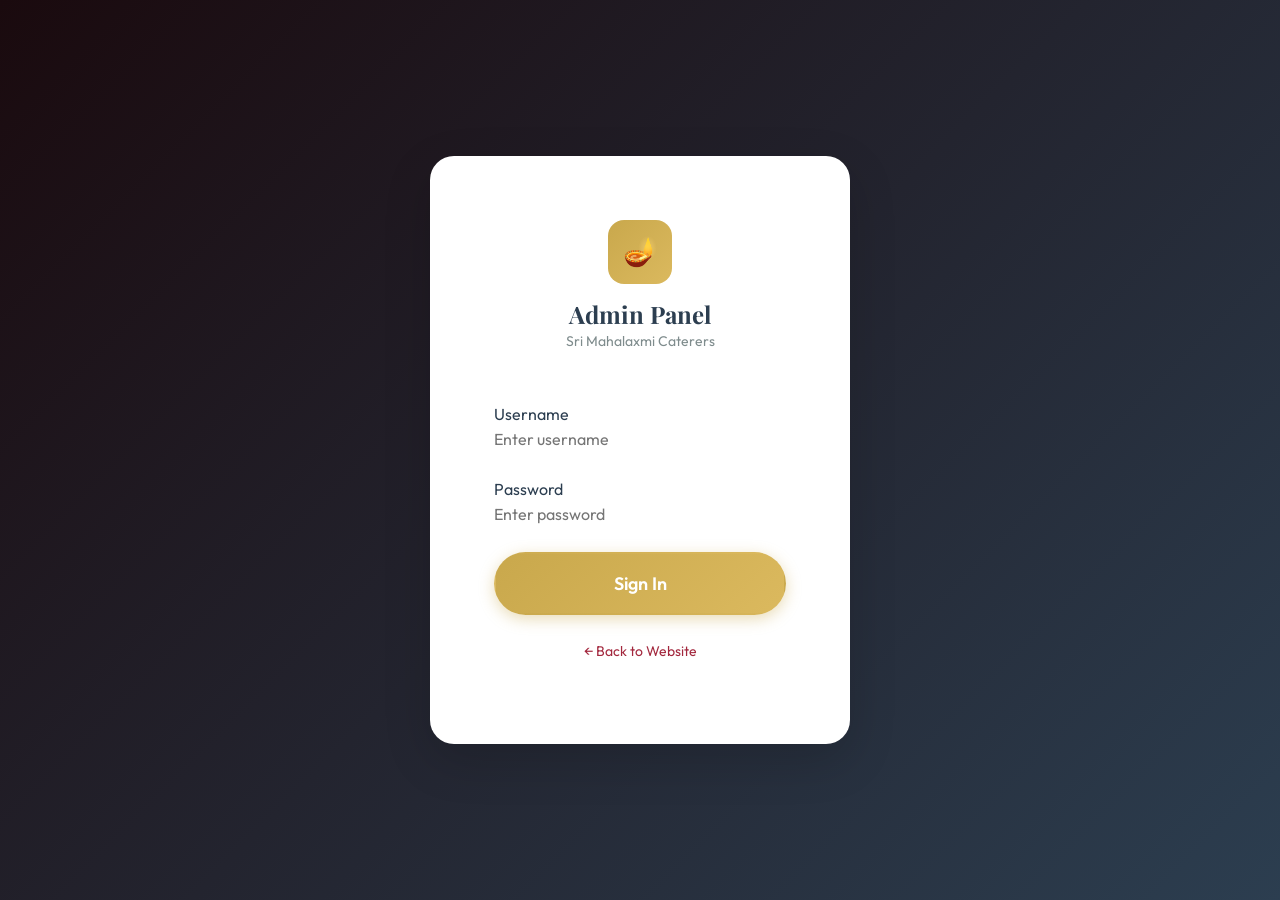
==== admin/dashboard.html @ 05242ed2 "commit" ====
<!DOCTYPE html>
<html lang="en">

<head>
    <meta charset="UTF-8">
    <meta name="viewport" content="width=device-width, initial-scale=1.0">
    <title>Admin Dashboard - Sri Mahalaxmi Caterers</title>
    <link rel="stylesheet" href="../css/variables.css">
    <link rel="stylesheet" href="../css/base.css">
    <link rel="stylesheet" href="../css/layout.css">
    <link rel="stylesheet" href="../css/admin.css">
</head>

<body>
    <div class="admin-layout">
        <!-- Sidebar -->
        <aside class="admin-sidebar" id="admin-sidebar">
            <div class="admin-sidebar__logo">
                <div class="admin-sidebar__logo-icon">🪔</div>
                <div class="admin-sidebar__logo-text">SMC Admin</div>
            </div>
            <nav class="admin-nav">
                <a href="#dashboard" class="admin-nav__link active" data-section="dashboard">
                    <span class="admin-nav__icon">📊</span> Dashboard
                </a>
                <a href="#landing" class="admin-nav__link" data-section="landing">
                    <span class="admin-nav__icon">🏠</span> Landing Page
                </a>
                <div class="admin-nav__divider"></div>
                <a href="#menu" class="admin-nav__link" data-section="menu">
                    <span class="admin-nav__icon">🍽️</span> Menu Items
                </a>
                <a href="#gallery" class="admin-nav__link" data-section="gallery">
                    <span class="admin-nav__icon">🖼️</span> Gallery
                </a>
                <a href="#services" class="admin-nav__link" data-section="services">
                    <span class="admin-nav__icon">⚙️</span> Services
                </a>
                <div class="admin-nav__divider"></div>
                <a href="#reviews" class="admin-nav__link" data-section="reviews">
                    <span class="admin-nav__icon">⭐</span> Reviews
                </a>
                <a href="#inquiries" class="admin-nav__link" data-section="inquiries">
                    <span class="admin-nav__icon">📩</span> Inquiries
                </a>
                <div class="admin-nav__divider"></div>
                <a href="#contact-settings" class="admin-nav__link" data-section="contact-settings">
                    <span class="admin-nav__icon">📞</span> Contact Settings
                </a>
                <a href="#" class="admin-nav__link" id="logout-btn" style="margin-top:auto;">
                    <span class="admin-nav__icon">🚪</span> Logout
                </a>
            </nav>
        </aside>

        <!-- Main Content -->
        <main class="admin-main">
            <div class="admin-topbar">
                <h2 class="admin-topbar__title" id="page-title">Dashboard</h2>
                <div class="admin-topbar__actions">
                    <a href="../index.html" class="btn btn--outline btn--sm" target="_blank">View Site</a>
                    <div class="admin-topbar__user">
                        <div class="admin-topbar__avatar">A</div>
                        <span>Admin</span>
                    </div>
                </div>
            </div>

            <div class="admin-content" id="admin-content">
                <!-- Dynamic content loaded here -->
            </div>
        </main>
    </div>

    <!-- Modal -->
    <div class="admin-modal" id="admin-modal">
        <div class="admin-modal__content">
            <div class="admin-modal__header">
                <h3 id="modal-title">Modal Title</h3>
                <button class="admin-modal__close" id="modal-close">&times;</button>
            </div>
            <div class="admin-modal__body" id="modal-body"></div>
        </div>
    </div>

    <!-- Toast -->

    <script src="../js/data.js"></script>
    <script src="../js/app.js"></script>
    <script src="../js/admin.js"></script>
</body>

</html>
---- css/variables.css ----
/* ============================================
   SRI MAHALAXMI CATERERS - Design System
   ============================================ */

:root {
  /* ── Primary Colors ── */
  --color-primary: #7b1e2f;
  --color-primary-light: #a3283e;
  --color-primary-dark: #5a1422;

  /* ── Accent Colors ── */
  --color-accent: #c9a84c;
  --color-accent-light: #dbb95e;
  --color-accent-dark: #b08d30;

  /* ── Success / Green ── */
  --color-success: #27ae60;
  --color-success-light: #2ecc71;

  /* ── Warm / Yellow ── */
  --color-warm: #f1c40f;
  --color-warm-light: #f9e547;

  /* ── Neutrals ── */
  --color-white: #ffffff;
  --color-off-white: #faf9f6;
  --color-light-gray: #f0eff4;
  --color-gray: #bdc3c7;
  --color-dark-gray: #7f8c8d;
  --color-dark: #2c3e50;
  --color-darker: #1a0a0e;

  /* ── Gradients ── */
  --gradient-primary: linear-gradient(135deg, var(--color-primary) 0%, var(--color-primary-light) 100%);
  --gradient-accent: linear-gradient(135deg, var(--color-accent) 0%, var(--color-accent-light) 100%);
  --gradient-hero: linear-gradient(135deg, rgba(123, 30, 47, 0.92) 0%, rgba(201, 168, 76, 0.80) 100%);
  --gradient-dark: linear-gradient(135deg, var(--color-darker) 0%, var(--color-dark) 100%);
  --gradient-warm: linear-gradient(135deg, #fdf6e8 0%, #f5e6c4 100%);

  /* ── Typography ── */
  --font-primary: 'Outfit', 'Segoe UI', sans-serif;
  --font-heading: 'Playfair Display', Georgia, serif;
  --font-mono: 'JetBrains Mono', monospace;

  --fs-xs: 0.75rem;
  --fs-sm: 0.875rem;
  --fs-base: 1rem;
  --fs-md: 1.125rem;
  --fs-lg: 1.25rem;
  --fs-xl: 1.5rem;
  --fs-2xl: 2rem;
  --fs-3xl: 2.5rem;
  --fs-4xl: 3rem;
  --fs-5xl: 3.75rem;
  --fs-6xl: 4.5rem;

  --fw-light: 300;
  --fw-regular: 400;
  --fw-medium: 500;
  --fw-semibold: 600;
  --fw-bold: 700;
  --fw-black: 900;

  --lh-tight: 1.2;
  --lh-normal: 1.6;
  --lh-relaxed: 1.8;

  /* ── Spacing ── */
  --space-xs: 0.25rem;
  --space-sm: 0.5rem;
  --space-md: 1rem;
  --space-lg: 1.5rem;
  --space-xl: 2rem;
  --space-2xl: 3rem;
  --space-3xl: 4rem;
  --space-4xl: 6rem;
  --space-5xl: 8rem;

  /* ── Borders & Radius ── */
  --radius-sm: 6px;
  --radius-md: 10px;
  --radius-lg: 16px;
  --radius-xl: 24px;
  --radius-full: 9999px;

  /* ── Shadows ── */
  --shadow-sm: 0 1px 3px rgba(0, 0, 0, 0.08);
  --shadow-md: 0 4px 12px rgba(0, 0, 0, 0.1);
  --shadow-lg: 0 8px 30px rgba(0, 0, 0, 0.12);
  --shadow-xl: 0 16px 48px rgba(0, 0, 0, 0.16);
  --shadow-glow: 0 0 30px rgba(201, 168, 76, 0.3);
  --shadow-card: 0 2px 20px rgba(0, 0, 0, 0.06);

  /* ── Transitions ── */
  --transition-fast: 0.15s ease;
  --transition-base: 0.3s ease;
  --transition-slow: 0.5s ease;
  --transition-spring: 0.4s cubic-bezier(0.34, 1.56, 0.64, 1);

  /* ── Layout ── */
  --container-max: 1200px;
  --container-narrow: 800px;
  --header-height: 80px;
  --section-padding: 5rem 0;

  /* ── Z-index ── */
  --z-dropdown: 100;
  --z-sticky: 200;
  --z-overlay: 300;
  --z-modal: 400;
  --z-toast: 500;
}
---- css/base.css ----
/* ============================================
   SRI MAHALAXMI CATERERS - Base Styles
   ============================================ */

@import url('https://fonts.googleapis.com/css2?family=Outfit:wght@300;400;500;600;700;900&family=Playfair+Display:ital,wght@0,400;0,600;0,700;0,900;1,400&display=swap');

/* ── Reset ── */
*,
*::before,
*::after {
    margin: 0;
    padding: 0;
    box-sizing: border-box;
}

html {
    scroll-behavior: smooth;
    font-size: 16px;
    -webkit-font-smoothing: antialiased;
    -moz-osx-font-smoothing: grayscale;
}

body {
    font-family: var(--font-primary);
    color: var(--color-dark);
    background-color: var(--color-white);
    line-height: var(--lh-normal);
    overflow-x: hidden;
}

h1,
h2,
h3,
h4,
h5,
h6 {
    font-family: var(--font-heading);
    line-height: var(--lh-tight);
    color: var(--color-dark);
}

h1 {
    font-size: var(--fs-5xl);
    font-weight: var(--fw-bold);
}

h2 {
    font-size: var(--fs-3xl);
    font-weight: var(--fw-bold);
}

h3 {
    font-size: var(--fs-2xl);
    font-weight: var(--fw-semibold);
}

h4 {
    font-size: var(--fs-xl);
    font-weight: var(--fw-semibold);
}

p {
    margin-bottom: var(--space-md);
    color: var(--color-dark-gray);
    line-height: var(--lh-relaxed);
}

a {
    text-decoration: none;
    color: var(--color-primary-light);
    transition: color var(--transition-fast);
}

a:hover {
    color: var(--color-accent);
}

img {
    max-width: 100%;
    height: auto;
    display: block;
}

ul,
ol {
    list-style: none;
}

button,
input,
textarea,
select {
    font-family: inherit;
    font-size: inherit;
    outline: none;
    border: none;
}

button {
    cursor: pointer;
}

/* ── Container ── */
.container {
    max-width: var(--container-max);
    margin: 0 auto;
    padding: 0 var(--space-xl);
}

.container--narrow {
    max-width: var(--container-narrow);
}

/* ── Section ── */
.section {
    padding: var(--section-padding);
}

.section--light {
    background-color: var(--color-off-white);
}

.section--warm {
    background: var(--gradient-warm);
}

.section--dark {
    background: var(--gradient-dark);
    color: var(--color-white);
}

.section--dark h2,
.section--dark h3,
.section--dark h4 {
    color: var(--color-white);
}

.section--dark p {
    color: var(--color-gray);
}

/* ── Section Header ── */
.section-header {
    text-align: center;
    margin-bottom: var(--space-4xl);
}

.section-header__label {
    display: inline-block;
    font-family: var(--font-primary);
    font-size: var(--fs-sm);
    font-weight: var(--fw-semibold);
    text-transform: uppercase;
    letter-spacing: 3px;
    color: var(--color-accent);
    margin-bottom: var(--space-md);
}

.section-header__title {
    margin-bottom: var(--space-lg);
}

.section-header__divider {
    width: 60px;
    height: 3px;
    background: var(--gradient-accent);
    margin: 0 auto var(--space-lg);
    border-radius: var(--radius-full);
}

.section-header__subtitle {
    font-size: var(--fs-md);
    max-width: 600px;
    margin: 0 auto;
}

/* ── Buttons ── */
.btn {
    display: inline-flex;
    align-items: center;
    justify-content: center;
    gap: var(--space-sm);
    padding: 14px 32px;
    border-radius: var(--radius-full);
    font-family: var(--font-primary);
    font-weight: var(--fw-semibold);
    font-size: var(--fs-base);
    transition: all var(--transition-base);
    border: 2px solid transparent;
    position: relative;
    overflow: hidden;
}

.btn::before {
    content: '';
    position: absolute;
    top: 0;
    left: -100%;
    width: 100%;
    height: 100%;
    background: linear-gradient(90deg, transparent, rgba(255, 255, 255, 0.2), transparent);
    transition: left 0.5s ease;
}

.btn:hover::before {
    left: 100%;
}

.btn--primary {
    background: var(--gradient-accent);
    color: var(--color-white);
    box-shadow: 0 4px 15px rgba(201, 168, 76, 0.4);
}

.btn--primary:hover {
    transform: translateY(-2px);
    box-shadow: 0 8px 25px rgba(201, 168, 76, 0.5);
    color: var(--color-white);
}

.btn--secondary {
    background: transparent;
    color: var(--color-white);
    border-color: var(--color-white);
}

.btn--secondary:hover {
    background: var(--color-white);
    color: var(--color-primary);
    transform: translateY(-2px);
}

.btn--outline {
    background: transparent;
    color: var(--color-accent);
    border-color: var(--color-accent);
}

.btn--outline:hover {
    background: var(--color-accent);
    color: var(--color-white);
    transform: translateY(-2px);
}

.btn--dark {
    background: var(--gradient-primary);
    color: var(--color-white);
    box-shadow: 0 4px 15px rgba(123, 30, 47, 0.4);
}

.btn--dark:hover {
    transform: translateY(-2px);
    box-shadow: 0 8px 25px rgba(123, 30, 47, 0.5);
    color: var(--color-white);
}

.btn--sm {
    padding: 8px 20px;
    font-size: var(--fs-sm);
}

.btn--lg {
    padding: 18px 42px;
    font-size: var(--fs-md);
}

/* ── Cards ── */
.card {
    background: var(--color-white);
    border-radius: var(--radius-lg);
    overflow: hidden;
    box-shadow: var(--shadow-card);
    transition: all var(--transition-base);
}

.card:hover {
    transform: translateY(-5px);
    box-shadow: var(--shadow-lg);
}

.card__image {
    width: 100%;
    height: 220px;
    object-fit: cover;
}

.card__body {
    padding: var(--space-xl);
}

.card__badge {
    display: inline-block;
    padding: 4px 14px;
    border-radius: var(--radius-full);
    font-size: var(--fs-xs);
    font-weight: var(--fw-semibold);
    text-transform: uppercase;
    letter-spacing: 1px;
    margin-bottom: var(--space-sm);
}

.card__badge--accent {
    background: rgba(201, 168, 76, 0.15);
    color: var(--color-accent);
}

.card__badge--success {
    background: rgba(39, 174, 96, 0.1);
    color: var(--color-success);
}

.card__title {
    font-size: var(--fs-lg);
    margin-bottom: var(--space-sm);
}

.card__text {
    font-size: var(--fs-sm);
    color: var(--color-dark-gray);
}

/* ── Grid ── */
.grid {
    display: grid;
    gap: var(--space-2xl);
}

.grid--2 {
    grid-template-columns: repeat(2, 1fr);
}

.grid--3 {
    grid-template-columns: repeat(3, 1fr);
}

.grid--4 {
    grid-template-columns: repeat(4, 1fr);
}

/* ── Animations ── */
@keyframes fadeInUp {
    from {
        opacity: 0;
        transform: translateY(30px);
    }

    to {
        opacity: 1;
        transform: translateY(0);
    }
}

@keyframes fadeIn {
    from {
        opacity: 0;
    }

    to {
        opacity: 1;
    }
}

@keyframes slideInLeft {
    from {
        opacity: 0;
        transform: translateX(-50px);
    }

    to {
        opacity: 1;
        transform: translateX(0);
    }
}

@keyframes slideInRight {
    from {
        opacity: 0;
        transform: translateX(50px);
    }

    to {
        opacity: 1;
        transform: translateX(0);
    }
}

@keyframes scaleUp {
    from {
        opacity: 0;
        transform: scale(0.8);
    }

    to {
        opacity: 1;
        transform: scale(1);
    }
}

@keyframes float {

    0%,
    100% {
        transform: translateY(0px);
    }

    50% {
        transform: translateY(-10px);
    }
}

@keyframes pulse {

    0%,
    100% {
        transform: scale(1);
    }

    50% {
        transform: scale(1.05);
    }
}

@keyframes shimmer {
    0% {
        background-position: -200% center;
    }

    100% {
        background-position: 200% center;
    }
}

.animate-on-scroll {
    opacity: 0;
    transform: translateY(30px);
    transition: all 0.6s ease;
}

.animate-on-scroll.visible {
    opacity: 1;
    transform: translateY(0);
}

/* ── Responsive ── */
@media (max-width: 1024px) {
    .grid--3 {
        grid-template-columns: repeat(2, 1fr);
    }

    .grid--4 {
        grid-template-columns: repeat(2, 1fr);
    }

    h1 {
        font-size: var(--fs-4xl);
    }

    h2 {
        font-size: var(--fs-2xl);
    }
}

@media (max-width: 768px) {

    .grid--2,
    .grid--3,
    .grid--4 {
        grid-template-columns: 1fr;
    }

    h1 {
        font-size: var(--fs-3xl);
    }

    h2 {
        font-size: var(--fs-2xl);
    }

    .section {
        padding: 3rem 0;
    }

    .container {
        padding: 0 var(--space-md);
    }
}

@media (max-width: 480px) {
    html {
        font-size: 14px;
    }

    h1 {
        font-size: var(--fs-2xl);
    }
}

/* ── Utility Classes ── */
.text-center {
    text-align: center;
}

.text-left {
    text-align: left;
}

.text-right {
    text-align: right;
}

.text-accent {
    color: var(--color-accent);
}

.text-primary {
    color: var(--color-primary);
}

.text-white {
    color: var(--color-white);
}

.text-muted {
    color: var(--color-dark-gray);
}

.mt-1 {
    margin-top: var(--space-md);
}

.mt-2 {
    margin-top: var(--space-xl);
}

.mt-3 {
    margin-top: var(--space-2xl);
}

.mb-1 {
    margin-bottom: var(--space-md);
}

.mb-2 {
    margin-bottom: var(--space-xl);
}

.mb-3 {
    margin-bottom: var(--space-2xl);
}

.flex {
    display: flex;
}

.flex-center {
    display: flex;
    align-items: center;
    justify-content: center;
}

.flex-between {
    display: flex;
    align-items: center;
    justify-content: space-between;
}

.flex-wrap {
    flex-wrap: wrap;
}

.gap-1 {
    gap: var(--space-md);
}

.gap-2 {
    gap: var(--space-xl);
}

.gap-3 {
    gap: var(--space-2xl);
}
---- css/layout.css ----
/* ============================================
   SRI MAHALAXMI CATERERS - Header & Navigation
   ============================================ */

.header {
    position: fixed;
    top: 0;
    left: 0;
    width: 100%;
    height: var(--header-height);
    z-index: var(--z-sticky);
    transition: all var(--transition-base);
    background: transparent;
}

.header.scrolled {
    background: rgba(255, 255, 255, 0.97);
    backdrop-filter: blur(12px);
    box-shadow: var(--shadow-md);
    height: 70px;
}

.header .container {
    display: flex;
    align-items: center;
    justify-content: space-between;
    height: 100%;
}

/* ── Logo ── */
.logo {
    display: flex;
    align-items: center;
    gap: var(--space-sm);
    z-index: var(--z-overlay);
}

.logo__icon {
    width: 48px;
    height: 48px;
    border-radius: var(--radius-md);
    overflow: hidden;
    flex-shrink: 0;
}

.logo__icon img {
    width: 100%;
    height: 100%;
    object-fit: cover;
}

.logo__text {
    display: flex;
    flex-direction: column;
}

.logo__name {
    font-family: var(--font-heading);
    font-size: var(--fs-lg);
    font-weight: var(--fw-bold);
    color: var(--color-white);
    line-height: 1.1;
    transition: color var(--transition-base);
}

.header.scrolled .logo__name {
    color: var(--color-primary-dark);
}

.logo__tagline {
    font-size: var(--fs-xs);
    color: rgba(255, 255, 255, 0.8);
    letter-spacing: 1px;
    text-transform: uppercase;
    transition: color var(--transition-base);
}

.header.scrolled .logo__tagline {
    color: var(--color-accent);
}

/* ── Nav ── */
.nav {
    display: flex;
    align-items: center;
    gap: var(--space-xs);
}

.nav__link {
    padding: 8px 16px;
    font-size: var(--fs-sm);
    font-weight: var(--fw-medium);
    color: rgba(255, 255, 255, 0.9);
    border-radius: var(--radius-full);
    transition: all var(--transition-fast);
    position: relative;
}

.nav__link::after {
    content: '';
    position: absolute;
    bottom: 2px;
    left: 50%;
    width: 0;
    height: 2px;
    background: var(--color-accent);
    transition: all var(--transition-fast);
    transform: translateX(-50%);
    border-radius: var(--radius-full);
}

.nav__link:hover::after,
.nav__link.active::after {
    width: 60%;
}

.nav__link:hover,
.nav__link.active {
    color: var(--color-accent-light);
}

.header.scrolled .nav__link {
    color: var(--color-dark);
}

.header.scrolled .nav__link:hover,
.header.scrolled .nav__link.active {
    color: var(--color-accent);
}

.nav__cta {
    margin-left: var(--space-sm);
}

/* ── Mobile Menu ── */
.menu-toggle {
    display: none;
    flex-direction: column;
    gap: 5px;
    background: none;
    padding: 8px;
    z-index: var(--z-overlay);
    cursor: pointer;
}

.menu-toggle__bar {
    width: 24px;
    height: 2px;
    background: var(--color-white);
    border-radius: var(--radius-full);
    transition: all var(--transition-base);
}

.header.scrolled .menu-toggle__bar {
    background: var(--color-dark);
}

.menu-toggle.active .menu-toggle__bar:nth-child(1) {
    transform: rotate(45deg) translate(5px, 5px);
}

.menu-toggle.active .menu-toggle__bar:nth-child(2) {
    opacity: 0;
}

.menu-toggle.active .menu-toggle__bar:nth-child(3) {
    transform: rotate(-45deg) translate(5px, -5px);
}

/* ── Mobile Nav ── */
.mobile-nav {
    position: fixed;
    top: 0;
    right: -100%;
    width: 100%;
    height: 100vh;
    background: var(--gradient-dark);
    z-index: var(--z-overlay);
    display: flex;
    flex-direction: column;
    align-items: center;
    justify-content: center;
    gap: var(--space-lg);
    transition: right var(--transition-base);
}

.mobile-nav.active {
    right: 0;
}

.mobile-nav__link {
    font-size: var(--fs-xl);
    font-weight: var(--fw-medium);
    color: var(--color-white);
    padding: var(--space-sm) var(--space-xl);
    transition: color var(--transition-fast);
}

.mobile-nav__link:hover {
    color: var(--color-accent);
}

@media (max-width: 768px) {
    .nav {
        display: none;
    }

    .menu-toggle {
        display: flex;
    }
}

/* ============================================
   Footer
   ============================================ */

.footer {
    background: var(--color-darker);
    color: var(--color-gray);
    padding-top: var(--space-4xl);
}

.footer__grid {
    display: grid;
    grid-template-columns: 1.5fr 1fr 1fr 1.3fr;
    gap: var(--space-3xl);
    padding-bottom: var(--space-3xl);
}

.footer__brand {
    margin-bottom: var(--space-lg);
}

.footer__brand-name {
    font-family: var(--font-heading);
    font-size: var(--fs-xl);
    font-weight: var(--fw-bold);
    color: var(--color-white);
    margin-bottom: var(--space-sm);
}

.footer__brand-desc {
    font-size: var(--fs-sm);
    color: var(--color-dark-gray);
    line-height: var(--lh-relaxed);
}

.footer__social {
    display: flex;
    gap: var(--space-md);
    margin-top: var(--space-lg);
}

.footer__social-link {
    width: 40px;
    height: 40px;
    border-radius: var(--radius-full);
    border: 1px solid rgba(255, 255, 255, 0.15);
    display: flex;
    align-items: center;
    justify-content: center;
    color: var(--color-gray);
    transition: all var(--transition-base);
    font-size: var(--fs-md);
}

.footer__social-link:hover {
    background: var(--color-accent);
    border-color: var(--color-accent);
    color: var(--color-white);
    transform: translateY(-3px);
}

.footer__heading {
    font-family: var(--font-primary);
    font-size: var(--fs-base);
    font-weight: var(--fw-semibold);
    color: var(--color-white);
    margin-bottom: var(--space-lg);
    text-transform: uppercase;
    letter-spacing: 1px;
}

.footer__links {
    display: flex;
    flex-direction: column;
    gap: var(--space-sm);
}

.footer__link {
    color: var(--color-dark-gray);
    font-size: var(--fs-sm);
    transition: all var(--transition-fast);
    padding: 4px 0;
}

.footer__link:hover {
    color: var(--color-accent);
    transform: translateX(5px);
}

.footer__contact-item {
    display: flex;
    align-items: flex-start;
    gap: var(--space-sm);
    margin-bottom: var(--space-md);
    font-size: var(--fs-sm);
    color: var(--color-dark-gray);
}

.footer__contact-icon {
    color: var(--color-accent);
    font-size: var(--fs-md);
    margin-top: 2px;
    flex-shrink: 0;
}

.footer__bottom {
    border-top: 1px solid rgba(255, 255, 255, 0.08);
    padding: var(--space-xl) 0;
    display: flex;
    justify-content: space-between;
    align-items: center;
    font-size: var(--fs-sm);
}

@media (max-width: 768px) {
    .footer__grid {
        grid-template-columns: 1fr;
        gap: var(--space-2xl);
    }

    .footer__bottom {
        flex-direction: column;
        gap: var(--space-md);
        text-align: center;
    }
}

/* ============================================
   WhatsApp Floating Button
   ============================================ */
.whatsapp-float {
    position: fixed;
    bottom: 30px;
    right: 30px;
    width: 60px;
    height: 60px;
    border-radius: var(--radius-full);
    background: #25d366;
    color: var(--color-white);
    font-size: 28px;
    display: flex;
    align-items: center;
    justify-content: center;
    box-shadow: 0 4px 20px rgba(37, 211, 102, 0.4);
    z-index: var(--z-sticky);
    transition: all var(--transition-base);
    animation: pulse 2s infinite;
    text-decoration: none;
}

.whatsapp-float:hover {
    transform: scale(1.1);
    box-shadow: 0 6px 30px rgba(37, 211, 102, 0.6);
    color: var(--color-white);
}

/* ============================================
   Back to Top Button
   ============================================ */
.back-to-top {
    position: fixed;
    bottom: 100px;
    right: 32px;
    width: 44px;
    height: 44px;
    border-radius: var(--radius-full);
    background: var(--gradient-primary);
    color: var(--color-white);
    display: flex;
    align-items: center;
    justify-content: center;
    font-size: 18px;
    z-index: var(--z-sticky);
    opacity: 0;
    visibility: hidden;
    transition: all var(--transition-base);
    cursor: pointer;
    border: none;
    box-shadow: var(--shadow-md);
}

.back-to-top.visible {
    opacity: 1;
    visibility: visible;
}

.back-to-top:hover {
    transform: translateY(-3px);
    box-shadow: var(--shadow-lg);
}

/* ============================================
   Page Header (for sub-pages)
   ============================================ */
.page-header {
    padding: 160px 0 80px;
    background: var(--gradient-primary);
    position: relative;
    overflow: hidden;
}

.page-header::before {
    content: '';
    position: absolute;
    top: -50%;
    right: -10%;
    width: 400px;
    height: 400px;
    background: rgba(201, 168, 76, 0.1);
    border-radius: 50%;
}

.page-header::after {
    content: '';
    position: absolute;
    bottom: -30%;
    left: -5%;
    width: 300px;
    height: 300px;
    background: rgba(255, 255, 255, 0.05);
    border-radius: 50%;
}

.page-header__content {
    position: relative;
    z-index: 1;
    text-align: center;
}

.page-header__title {
    font-size: var(--fs-4xl);
    color: var(--color-white);
    margin-bottom: var(--space-md);
}

.page-header__breadcrumb {
    display: flex;
    align-items: center;
    justify-content: center;
    gap: var(--space-sm);
    font-size: var(--fs-sm);
    color: rgba(255, 255, 255, 0.7);
}

.page-header__breadcrumb a {
    color: rgba(255, 255, 255, 0.7);
}

.page-header__breadcrumb a:hover {
    color: var(--color-accent-light);
}

/* ============================================
   Lightbox
   ============================================ */
.lightbox {
    position: fixed;
    top: 0;
    left: 0;
    width: 100%;
    height: 100%;
    background: rgba(0, 0, 0, 0.92);
    z-index: var(--z-modal);
    display: none;
    align-items: center;
    justify-content: center;
    animation: fadeIn 0.3s ease;
}

.lightbox.active {
    display: flex;
}

.lightbox__img {
    max-width: 90%;
    max-height: 85vh;
    border-radius: var(--radius-md);
    box-shadow: var(--shadow-xl);
}

.lightbox__close {
    position: absolute;
    top: 20px;
    right: 30px;
    font-size: 32px;
    color: var(--color-white);
    background: none;
    border: none;
    cursor: pointer;
    transition: color var(--transition-fast);
}

.lightbox__close:hover {
    color: var(--color-accent);
}

.lightbox__nav {
    position: absolute;
    top: 50%;
    transform: translateY(-50%);
    font-size: 24px;
    color: var(--color-white);
    background: rgba(255, 255, 255, 0.1);
    border: none;
    width: 50px;
    height: 50px;
    border-radius: var(--radius-full);
    display: flex;
    align-items: center;
    justify-content: center;
    cursor: pointer;
    transition: all var(--transition-fast);
}

.lightbox__nav:hover {
    background: var(--color-accent);
}

.lightbox__nav--prev {
    left: 20px;
}

.lightbox__nav--next {
    right: 20px;
}

/* ============================================
   Preloader
   ============================================ */
.preloader {
    position: fixed;
    top: 0;
    left: 0;
    width: 100%;
    height: 100%;
    background: var(--color-white);
    z-index: 9999;
    display: flex;
    align-items: center;
    justify-content: center;
    flex-direction: column;
    gap: var(--space-lg);
    transition: opacity 0.5s ease, visibility 0.5s ease;
}

.preloader.hidden {
    opacity: 0;
    visibility: hidden;
}

.preloader__spinner {
    width: 50px;
    height: 50px;
    border: 3px solid var(--color-light-gray);
    border-top-color: var(--color-accent);
    border-radius: 50%;
    animation: spin 0.8s linear infinite;
}

@keyframes spin {
    to {
        transform: rotate(360deg);
    }
}

.preloader__text {
    font-family: var(--font-heading);
    font-size: var(--fs-lg);
    color: var(--color-primary);
    font-weight: var(--fw-semibold);
}

/* ============================================
   Toast Notification
   ============================================ */
.toast {
    position: fixed;
    top: 20px;
    right: 20px;
    padding: 16px 24px;
    border-radius: var(--radius-md);
    color: var(--color-white);
    font-weight: var(--fw-medium);
    z-index: var(--z-toast);
    transform: translateX(120%);
    transition: transform var(--transition-spring);
    box-shadow: var(--shadow-lg);
}

.toast.show {
    transform: translateX(0);
}

.toast--success {
    background: var(--color-success);
}

.toast--error {
    background: #e74c3c;
}

.toast--info {
    background: var(--color-primary-light);
}
---- css/admin.css ----
/* ============================================
   SRI MAHALAXMI CATERERS - Admin Panel Styles
   ============================================ */

.admin-layout {
    display: grid;
    grid-template-columns: 260px 1fr;
    min-height: 100vh;
}

/* ── Sidebar ── */
.admin-sidebar {
    background: var(--gradient-dark);
    padding: var(--space-xl);
    position: fixed;
    width: 260px;
    height: 100vh;
    overflow-y: auto;
    z-index: var(--z-sticky);
}

.admin-sidebar__logo {
    display: flex;
    align-items: center;
    gap: var(--space-md);
    padding-bottom: var(--space-xl);
    margin-bottom: var(--space-xl);
    border-bottom: 1px solid rgba(255, 255, 255, 0.1);
}

.admin-sidebar__logo-icon {
    width: 40px;
    height: 40px;
    border-radius: var(--radius-md);
    background: var(--gradient-accent);
    display: flex;
    align-items: center;
    justify-content: center;
    font-size: 20px;
    color: var(--color-white);
}

.admin-sidebar__logo-text {
    font-size: var(--fs-sm);
    font-weight: var(--fw-bold);
    color: var(--color-white);
}

.admin-nav {
    display: flex;
    flex-direction: column;
    gap: var(--space-xs);
}

.admin-nav__link {
    display: flex;
    align-items: center;
    gap: var(--space-md);
    padding: 12px 16px;
    border-radius: var(--radius-md);
    color: var(--color-gray);
    font-size: var(--fs-sm);
    font-weight: var(--fw-medium);
    transition: all var(--transition-fast);
}

.admin-nav__link:hover,
.admin-nav__link.active {
    background: rgba(255, 255, 255, 0.1);
    color: var(--color-white);
}

.admin-nav__link.active {
    background: var(--gradient-accent);
}

.admin-nav__icon {
    font-size: 18px;
    width: 20px;
    text-align: center;
}

.admin-nav__divider {
    height: 1px;
    background: rgba(255, 255, 255, 0.08);
    margin: var(--space-md) 0;
}

/* ── Main Content ── */
.admin-main {
    margin-left: 260px;
    background: var(--color-light-gray);
    min-height: 100vh;
}

.admin-topbar {
    background: var(--color-white);
    padding: var(--space-lg) var(--space-2xl);
    display: flex;
    justify-content: space-between;
    align-items: center;
    box-shadow: var(--shadow-sm);
    position: sticky;
    top: 0;
    z-index: var(--z-sticky);
}

.admin-topbar__title {
    font-family: var(--font-heading);
    font-size: var(--fs-xl);
    font-weight: var(--fw-semibold);
    color: var(--color-dark);
}

.admin-topbar__actions {
    display: flex;
    align-items: center;
    gap: var(--space-md);
}

.admin-topbar__user {
    display: flex;
    align-items: center;
    gap: var(--space-sm);
    font-size: var(--fs-sm);
    font-weight: var(--fw-medium);
}

.admin-topbar__avatar {
    width: 36px;
    height: 36px;
    border-radius: var(--radius-full);
    background: var(--gradient-accent);
    color: var(--color-white);
    display: flex;
    align-items: center;
    justify-content: center;
    font-weight: var(--fw-bold);
    font-size: var(--fs-sm);
}

.admin-content {
    padding: var(--space-2xl);
}

/* ── Dashboard Cards ── */
.dashboard-stats {
    display: grid;
    grid-template-columns: repeat(4, 1fr);
    gap: var(--space-xl);
    margin-bottom: var(--space-2xl);
}

.stat-card {
    background: var(--color-white);
    border-radius: var(--radius-lg);
    padding: var(--space-xl);
    display: flex;
    align-items: center;
    gap: var(--space-lg);
    box-shadow: var(--shadow-sm);
    transition: all var(--transition-base);
}

.stat-card:hover {
    transform: translateY(-3px);
    box-shadow: var(--shadow-md);
}

.stat-card__icon {
    width: 56px;
    height: 56px;
    border-radius: var(--radius-md);
    display: flex;
    align-items: center;
    justify-content: center;
    font-size: 24px;
    color: var(--color-white);
    flex-shrink: 0;
}

.stat-card__icon--blue {
    background: var(--gradient-primary);
}

.stat-card__icon--orange {
    background: var(--gradient-accent);
}

.stat-card__icon--green {
    background: linear-gradient(135deg, #27ae60, #2ecc71);
}

.stat-card__icon--yellow {
    background: linear-gradient(135deg, #f39c12, #f1c40f);
}

.stat-card__info h3 {
    font-family: var(--font-primary);
    font-size: var(--fs-2xl);
    font-weight: var(--fw-bold);
    color: var(--color-dark);
    line-height: 1;
    margin-bottom: var(--space-xs);
}

.stat-card__info p {
    font-size: var(--fs-sm);
    color: var(--color-dark-gray);
    margin: 0;
}

/* ── Admin Tables ── */
.admin-table-wrap {
    background: var(--color-white);
    border-radius: var(--radius-lg);
    box-shadow: var(--shadow-sm);
    overflow: hidden;
}

.admin-table-header {
    padding: var(--space-lg) var(--space-xl);
    display: flex;
    justify-content: space-between;
    align-items: center;
    border-bottom: 1px solid var(--color-light-gray);
}

.admin-table-header h3 {
    font-family: var(--font-primary);
    font-size: var(--fs-lg);
    font-weight: var(--fw-semibold);
}

.admin-table {
    width: 100%;
    border-collapse: collapse;
}

.admin-table th {
    padding: 14px var(--space-xl);
    text-align: left;
    font-size: var(--fs-sm);
    font-weight: var(--fw-semibold);
    color: var(--color-dark-gray);
    text-transform: uppercase;
    letter-spacing: 0.5px;
    background: var(--color-off-white);
}

.admin-table td {
    padding: 14px var(--space-xl);
    font-size: var(--fs-sm);
    border-bottom: 1px solid var(--color-light-gray);
    vertical-align: middle;
}

.admin-table tr:hover td {
    background: var(--color-off-white);
}

.admin-table__img {
    width: 50px;
    height: 50px;
    border-radius: var(--radius-sm);
    object-fit: cover;
}

.admin-table__badge {
    padding: 4px 12px;
    border-radius: var(--radius-full);
    font-size: var(--fs-xs);
    font-weight: var(--fw-semibold);
}

.admin-table__badge--active {
    background: rgba(39, 174, 96, 0.1);
    color: var(--color-success);
}

.admin-table__badge--pending {
    background: rgba(243, 156, 18, 0.1);
    color: var(--color-accent-light);
}

.admin-table__badge--rejected {
    background: rgba(231, 76, 60, 0.1);
    color: #e74c3c;
}

.admin-table__actions {
    display: flex;
    gap: var(--space-sm);
}

.admin-table__btn {
    width: 32px;
    height: 32px;
    border-radius: var(--radius-sm);
    border: none;
    display: flex;
    align-items: center;
    justify-content: center;
    font-size: 14px;
    cursor: pointer;
    transition: all var(--transition-fast);
}

.admin-table__btn--edit {
    background: rgba(41, 128, 185, 0.1);
    color: var(--color-primary-light);
}

.admin-table__btn--delete {
    background: rgba(231, 76, 60, 0.1);
    color: #e74c3c;
}

.admin-table__btn:hover {
    transform: scale(1.1);
}

/* ── Admin Forms ── */
.admin-form {
    background: var(--color-white);
    border-radius: var(--radius-lg);
    padding: var(--space-2xl);
    box-shadow: var(--shadow-sm);
}

.admin-form__grid {
    display: grid;
    grid-template-columns: 1fr 1fr;
    gap: var(--space-lg);
}

.admin-form__group {
    display: flex;
    flex-direction: column;
    gap: var(--space-sm);
}

.admin-form__group--full {
    grid-column: 1 / -1;
}

.admin-form__label {
    font-weight: var(--fw-medium);
    font-size: var(--fs-sm);
    color: var(--color-dark);
}

.admin-form__input,
.admin-form__textarea,
.admin-form__select {
    padding: 12px 16px;
    border: 2px solid var(--color-light-gray);
    border-radius: var(--radius-md);
    font-size: var(--fs-sm);
    transition: border-color var(--transition-fast);
}

.admin-form__input:focus,
.admin-form__textarea:focus,
.admin-form__select:focus {
    border-color: var(--color-accent);
    box-shadow: 0 0 0 3px rgba(201, 168, 76, 0.1);
}

.admin-form__textarea {
    min-height: 100px;
    resize: vertical;
}

.admin-form__file-upload {
    border: 2px dashed var(--color-gray);
    border-radius: var(--radius-md);
    padding: var(--space-2xl);
    text-align: center;
    cursor: pointer;
    transition: all var(--transition-base);
}

.admin-form__file-upload:hover {
    border-color: var(--color-accent);
    background: rgba(201, 168, 76, 0.02);
}

.admin-form__file-upload-icon {
    font-size: 36px;
    color: var(--color-gray);
    margin-bottom: var(--space-sm);
}

.admin-form__file-upload-text {
    font-size: var(--fs-sm);
    color: var(--color-dark-gray);
}

.admin-form__actions {
    display: flex;
    justify-content: flex-end;
    gap: var(--space-md);
    margin-top: var(--space-xl);
    grid-column: 1 / -1;
}

/* ── Admin Login ── */
.admin-login {
    min-height: 100vh;
    display: flex;
    align-items: center;
    justify-content: center;
    background: var(--gradient-dark);
    padding: var(--space-xl);
}

.admin-login__card {
    background: var(--color-white);
    border-radius: var(--radius-xl);
    padding: var(--space-3xl);
    width: 100%;
    max-width: 420px;
    box-shadow: var(--shadow-xl);
}

.admin-login__logo {
    text-align: center;
    margin-bottom: var(--space-2xl);
}

.admin-login__logo-icon {
    width: 64px;
    height: 64px;
    border-radius: var(--radius-lg);
    background: var(--gradient-accent);
    display: inline-flex;
    align-items: center;
    justify-content: center;
    font-size: 28px;
    color: var(--color-white);
    margin-bottom: var(--space-md);
}

.admin-login__logo h2 {
    font-size: var(--fs-xl);
}

.admin-login__logo p {
    font-size: var(--fs-sm);
    color: var(--color-dark-gray);
}

.admin-login__form {
    display: flex;
    flex-direction: column;
    gap: var(--space-lg);
}

.admin-login__error {
    padding: 12px 16px;
    border-radius: var(--radius-md);
    background: rgba(231, 76, 60, 0.1);
    color: #e74c3c;
    font-size: var(--fs-sm);
    display: none;
}

.admin-login__error.show {
    display: block;
}

/* ── Modal ── */
.admin-modal {
    position: fixed;
    top: 0;
    left: 0;
    width: 100%;
    height: 100%;
    background: rgba(0, 0, 0, 0.5);
    z-index: var(--z-modal);
    display: none;
    align-items: center;
    justify-content: center;
    padding: var(--space-xl);
}

.admin-modal.active {
    display: flex;
}

.admin-modal__content {
    background: var(--color-white);
    border-radius: var(--radius-xl);
    width: 100%;
    max-width: 600px;
    max-height: 90vh;
    overflow-y: auto;
    animation: scaleUp 0.3s ease;
}

.admin-modal__header {
    padding: var(--space-xl) var(--space-2xl);
    border-bottom: 1px solid var(--color-light-gray);
    display: flex;
    justify-content: space-between;
    align-items: center;
}

.admin-modal__header h3 {
    font-family: var(--font-primary);
    font-size: var(--fs-lg);
    font-weight: var(--fw-semibold);
}

.admin-modal__close {
    width: 32px;
    height: 32px;
    border-radius: var(--radius-full);
    background: var(--color-light-gray);
    border: none;
    display: flex;
    align-items: center;
    justify-content: center;
    cursor: pointer;
    transition: all var(--transition-fast);
}

.admin-modal__close:hover {
    background: #e74c3c;
    color: var(--color-white);
}

.admin-modal__body {
    padding: var(--space-2xl);
}

@media (max-width: 768px) {
    .admin-layout {
        grid-template-columns: 1fr;
    }

    .admin-sidebar {
        transform: translateX(-100%);
        transition: transform var(--transition-base);
    }

    .admin-sidebar.open {
        transform: translateX(0);
    }

    .admin-main {
        margin-left: 0;
    }

    .dashboard-stats {
        grid-template-columns: repeat(2, 1fr);
    }

    .admin-form__grid {
        grid-template-columns: 1fr;
    }
}

@media (max-width: 480px) {
    .dashboard-stats {
        grid-template-columns: 1fr;
    }
}
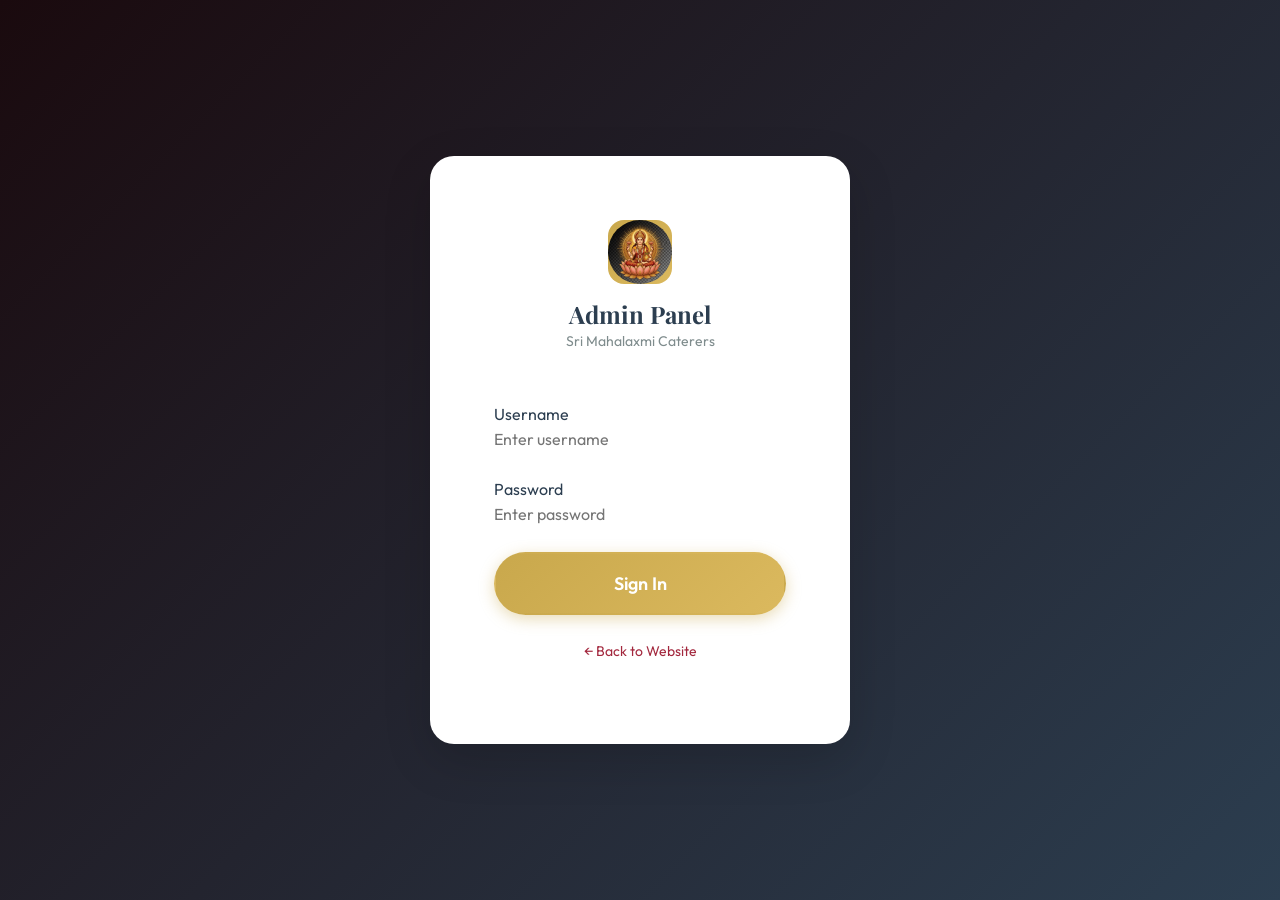
==== commit 87291b18: "update logo changed to godess" ====
--- a/admin/dashboard.html
+++ b/admin/dashboard.html
@@ -16,7 +16,7 @@
         <!-- Sidebar -->
         <aside class="admin-sidebar" id="admin-sidebar">
             <div class="admin-sidebar__logo">
-                <div class="admin-sidebar__logo-icon">🪔</div>
+                <div class="admin-sidebar__logo-icon"><img src="../images/goddess_lakshmi.png" alt="Goddess Lakshmi" style="width:100%;height:100%;object-fit:cover;border-radius:50%;"></div>
                 <div class="admin-sidebar__logo-text">SMC Admin</div>
             </div>
             <nav class="admin-nav">
